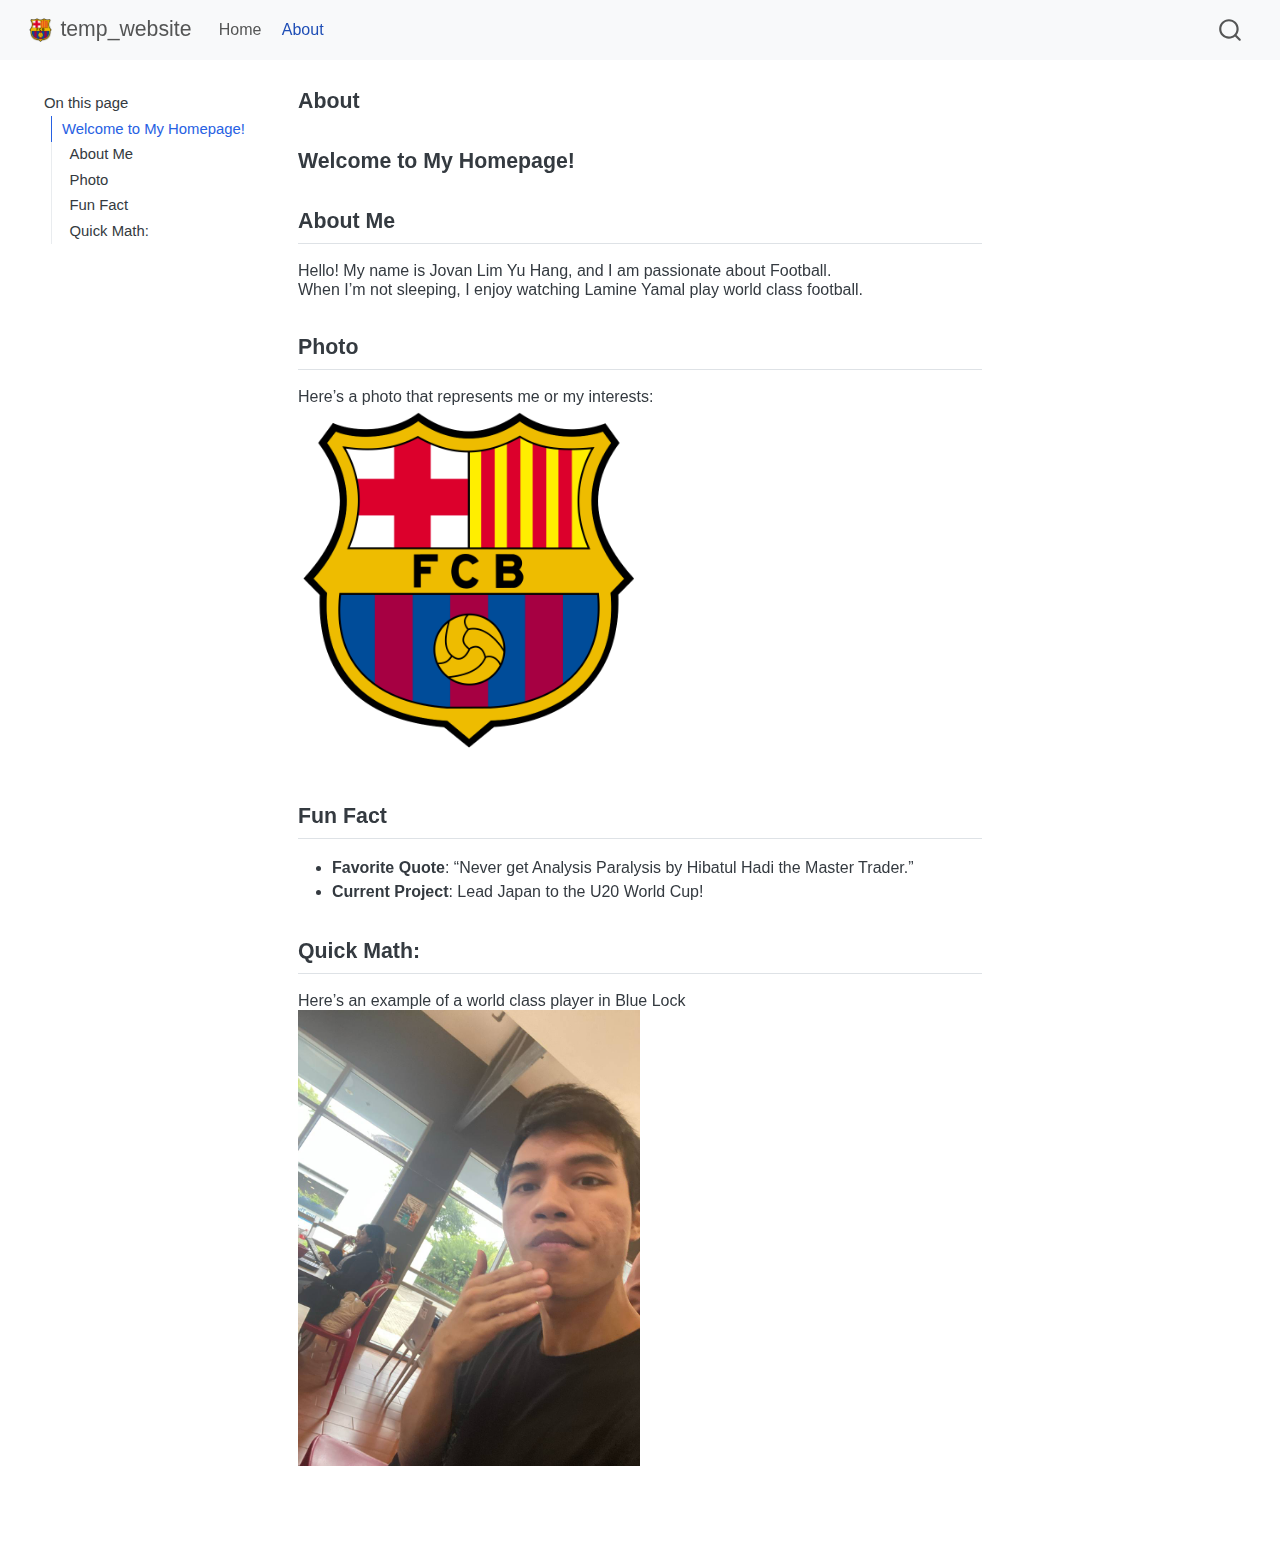
==== docs/about.html @ 67968521 "hado" ====
<!DOCTYPE html>
<html xmlns="http://www.w3.org/1999/xhtml" lang="en" xml:lang="en"><head>

<meta charset="utf-8">
<meta name="generator" content="quarto-1.6.40">

<meta name="viewport" content="width=device-width, initial-scale=1.0, user-scalable=yes">


<title>About – temp_website</title>
<style>
code{white-space: pre-wrap;}
span.smallcaps{font-variant: small-caps;}
div.columns{display: flex; gap: min(4vw, 1.5em);}
div.column{flex: auto; overflow-x: auto;}
div.hanging-indent{margin-left: 1.5em; text-indent: -1.5em;}
ul.task-list{list-style: none;}
ul.task-list li input[type="checkbox"] {
  width: 0.8em;
  margin: 0 0.8em 0.2em -1em; /* quarto-specific, see https://github.com/quarto-dev/quarto-cli/issues/4556 */ 
  vertical-align: middle;
}
</style>


<script src="site_libs/quarto-nav/quarto-nav.js"></script>
<script src="site_libs/quarto-nav/headroom.min.js"></script>
<script src="site_libs/clipboard/clipboard.min.js"></script>
<script src="site_libs/quarto-search/autocomplete.umd.js"></script>
<script src="site_libs/quarto-search/fuse.min.js"></script>
<script src="site_libs/quarto-search/quarto-search.js"></script>
<meta name="quarto:offset" content="./">
<link href="./favicon.png" rel="icon" type="image/png">
<script src="site_libs/quarto-html/quarto.js"></script>
<script src="site_libs/quarto-html/popper.min.js"></script>
<script src="site_libs/quarto-html/tippy.umd.min.js"></script>
<script src="site_libs/quarto-html/anchor.min.js"></script>
<link href="site_libs/quarto-html/tippy.css" rel="stylesheet">
<link href="site_libs/quarto-html/quarto-syntax-highlighting-549806ee2085284f45b00abea8c6df48.css" rel="stylesheet" id="quarto-text-highlighting-styles">
<script src="site_libs/bootstrap/bootstrap.min.js"></script>
<link href="site_libs/bootstrap/bootstrap-icons.css" rel="stylesheet">
<link href="site_libs/bootstrap/bootstrap-6bd9cfa162949bde0a231f530c97869d.min.css" rel="stylesheet" append-hash="true" id="quarto-bootstrap" data-mode="light">
<script id="quarto-search-options" type="application/json">{
  "location": "navbar",
  "copy-button": false,
  "collapse-after": 3,
  "panel-placement": "end",
  "type": "overlay",
  "limit": 50,
  "keyboard-shortcut": [
    "f",
    "/",
    "s"
  ],
  "show-item-context": false,
  "language": {
    "search-no-results-text": "No results",
    "search-matching-documents-text": "matching documents",
    "search-copy-link-title": "Copy link to search",
    "search-hide-matches-text": "Hide additional matches",
    "search-more-match-text": "more match in this document",
    "search-more-matches-text": "more matches in this document",
    "search-clear-button-title": "Clear",
    "search-text-placeholder": "",
    "search-detached-cancel-button-title": "Cancel",
    "search-submit-button-title": "Submit",
    "search-label": "Search"
  }
}</script>


<link rel="stylesheet" href="styles.css">
</head>

<body class="floating nav-fixed">

<div id="quarto-search-results"></div>
  <header id="quarto-header" class="headroom fixed-top">
    <nav class="navbar navbar-expand-lg " data-bs-theme="dark">
      <div class="navbar-container container-fluid">
      <div class="navbar-brand-container mx-auto">
    <a href="./index.html" class="navbar-brand navbar-brand-logo">
    <img src="./logo.png" alt="" class="navbar-logo">
    </a>
    <a class="navbar-brand" href="./index.html">
    <span class="navbar-title">temp_website</span>
    </a>
  </div>
            <div id="quarto-search" class="" title="Search"></div>
          <button class="navbar-toggler" type="button" data-bs-toggle="collapse" data-bs-target="#navbarCollapse" aria-controls="navbarCollapse" role="menu" aria-expanded="false" aria-label="Toggle navigation" onclick="if (window.quartoToggleHeadroom) { window.quartoToggleHeadroom(); }">
  <span class="navbar-toggler-icon"></span>
</button>
          <div class="collapse navbar-collapse" id="navbarCollapse">
            <ul class="navbar-nav navbar-nav-scroll me-auto">
  <li class="nav-item">
    <a class="nav-link" href="./index.html"> 
<span class="menu-text">Home</span></a>
  </li>  
  <li class="nav-item">
    <a class="nav-link active" href="./about.html" aria-current="page"> 
<span class="menu-text">About</span></a>
  </li>  
</ul>
          </div> <!-- /navcollapse -->
            <div class="quarto-navbar-tools">
</div>
      </div> <!-- /container-fluid -->
    </nav>
</header>
<!-- content -->
<div id="quarto-content" class="quarto-container page-columns page-rows-contents page-layout-article page-navbar">
<!-- sidebar -->
  <nav id="quarto-sidebar" class="sidebar collapse collapse-horizontal quarto-sidebar-collapse-item sidebar-navigation floating overflow-auto">
    <nav id="TOC" role="doc-toc" class="toc-active">
    <h2 id="toc-title">On this page</h2>
   
  <ul>
  <li><a href="#welcome-to-my-homepage" id="toc-welcome-to-my-homepage" class="nav-link active" data-scroll-target="#welcome-to-my-homepage">Welcome to My Homepage!</a>
  <ul class="collapse">
  <li><a href="#about-me" id="toc-about-me" class="nav-link" data-scroll-target="#about-me">About Me</a></li>
  <li><a href="#photo" id="toc-photo" class="nav-link" data-scroll-target="#photo">Photo</a></li>
  <li><a href="#fun-fact" id="toc-fun-fact" class="nav-link" data-scroll-target="#fun-fact">Fun Fact</a></li>
  <li><a href="#quick-math" id="toc-quick-math" class="nav-link" data-scroll-target="#quick-math">Quick Math:</a></li>
  </ul></li>
  </ul>
</nav>
</nav>
<div id="quarto-sidebar-glass" class="quarto-sidebar-collapse-item" data-bs-toggle="collapse" data-bs-target=".quarto-sidebar-collapse-item"></div>
<!-- margin-sidebar -->
    <div id="quarto-margin-sidebar" class="sidebar margin-sidebar zindex-bottom">
    </div>
<!-- main -->
<main class="content" id="quarto-document-content">

<header id="title-block-header" class="quarto-title-block default">
<div class="quarto-title">
<h1 class="title">About</h1>
</div>



<div class="quarto-title-meta">

    
  
    
  </div>
  


</header>


<section id="welcome-to-my-homepage" class="level1">
<h1>Welcome to My Homepage!</h1>
<section id="about-me" class="level2">
<h2 class="anchored" data-anchor-id="about-me">About Me</h2>
<p>Hello! My name is Jovan Lim Yu Hang, and I am passionate about Football.<br>
When I’m not sleeping, I enjoy watching Lamine Yamal play world class football.</p>
</section>
<section id="photo" class="level2">
<h2 class="anchored" data-anchor-id="photo">Photo</h2>
<p>Here’s a photo that represents me or my interests:<br>
<img src="logo.png" class="img-fluid quarto-figure quarto-figure-center" style="width:50.0%"></p>
</section>
<section id="fun-fact" class="level2">
<h2 class="anchored" data-anchor-id="fun-fact">Fun Fact</h2>
<ul>
<li><strong>Favorite Quote</strong>: “Never get Analysis Paralysis by Hibatul Hadi the Master Trader.”<br>
</li>
<li><strong>Current Project</strong>: Lead Japan to the U20 World Cup!</li>
</ul>
</section>
<section id="quick-math" class="level2">
<h2 class="anchored" data-anchor-id="quick-math">Quick Math:</h2>
<p>Here’s an example of a world class player in Blue Lock <img src="genius.jpg" class="img-fluid quarto-figure quarto-figure-center" style="width:50.0%"></p>


</section>
</section>

</main> <!-- /main -->
<script id="quarto-html-after-body" type="application/javascript">
window.document.addEventListener("DOMContentLoaded", function (event) {
  const toggleBodyColorMode = (bsSheetEl) => {
    const mode = bsSheetEl.getAttribute("data-mode");
    const bodyEl = window.document.querySelector("body");
    if (mode === "dark") {
      bodyEl.classList.add("quarto-dark");
      bodyEl.classList.remove("quarto-light");
    } else {
      bodyEl.classList.add("quarto-light");
      bodyEl.classList.remove("quarto-dark");
    }
  }
  const toggleBodyColorPrimary = () => {
    const bsSheetEl = window.document.querySelector("link#quarto-bootstrap");
    if (bsSheetEl) {
      toggleBodyColorMode(bsSheetEl);
    }
  }
  toggleBodyColorPrimary();  
  const icon = "";
  const anchorJS = new window.AnchorJS();
  anchorJS.options = {
    placement: 'right',
    icon: icon
  };
  anchorJS.add('.anchored');
  const isCodeAnnotation = (el) => {
    for (const clz of el.classList) {
      if (clz.startsWith('code-annotation-')) {                     
        return true;
      }
    }
    return false;
  }
  const onCopySuccess = function(e) {
    // button target
    const button = e.trigger;
    // don't keep focus
    button.blur();
    // flash "checked"
    button.classList.add('code-copy-button-checked');
    var currentTitle = button.getAttribute("title");
    button.setAttribute("title", "Copied!");
    let tooltip;
    if (window.bootstrap) {
      button.setAttribute("data-bs-toggle", "tooltip");
      button.setAttribute("data-bs-placement", "left");
      button.setAttribute("data-bs-title", "Copied!");
      tooltip = new bootstrap.Tooltip(button, 
        { trigger: "manual", 
          customClass: "code-copy-button-tooltip",
          offset: [0, -8]});
      tooltip.show();    
    }
    setTimeout(function() {
      if (tooltip) {
        tooltip.hide();
        button.removeAttribute("data-bs-title");
        button.removeAttribute("data-bs-toggle");
        button.removeAttribute("data-bs-placement");
      }
      button.setAttribute("title", currentTitle);
      button.classList.remove('code-copy-button-checked');
    }, 1000);
    // clear code selection
    e.clearSelection();
  }
  const getTextToCopy = function(trigger) {
      const codeEl = trigger.previousElementSibling.cloneNode(true);
      for (const childEl of codeEl.children) {
        if (isCodeAnnotation(childEl)) {
          childEl.remove();
        }
      }
      return codeEl.innerText;
  }
  const clipboard = new window.ClipboardJS('.code-copy-button:not([data-in-quarto-modal])', {
    text: getTextToCopy
  });
  clipboard.on('success', onCopySuccess);
  if (window.document.getElementById('quarto-embedded-source-code-modal')) {
    const clipboardModal = new window.ClipboardJS('.code-copy-button[data-in-quarto-modal]', {
      text: getTextToCopy,
      container: window.document.getElementById('quarto-embedded-source-code-modal')
    });
    clipboardModal.on('success', onCopySuccess);
  }
    var localhostRegex = new RegExp(/^(?:http|https):\/\/localhost\:?[0-9]*\//);
    var mailtoRegex = new RegExp(/^mailto:/);
      var filterRegex = new RegExp('/' + window.location.host + '/');
    var isInternal = (href) => {
        return filterRegex.test(href) || localhostRegex.test(href) || mailtoRegex.test(href);
    }
    // Inspect non-navigation links and adorn them if external
 	var links = window.document.querySelectorAll('a[href]:not(.nav-link):not(.navbar-brand):not(.toc-action):not(.sidebar-link):not(.sidebar-item-toggle):not(.pagination-link):not(.no-external):not([aria-hidden]):not(.dropdown-item):not(.quarto-navigation-tool):not(.about-link)');
    for (var i=0; i<links.length; i++) {
      const link = links[i];
      if (!isInternal(link.href)) {
        // undo the damage that might have been done by quarto-nav.js in the case of
        // links that we want to consider external
        if (link.dataset.originalHref !== undefined) {
          link.href = link.dataset.originalHref;
        }
      }
    }
  function tippyHover(el, contentFn, onTriggerFn, onUntriggerFn) {
    const config = {
      allowHTML: true,
      maxWidth: 500,
      delay: 100,
      arrow: false,
      appendTo: function(el) {
          return el.parentElement;
      },
      interactive: true,
      interactiveBorder: 10,
      theme: 'quarto',
      placement: 'bottom-start',
    };
    if (contentFn) {
      config.content = contentFn;
    }
    if (onTriggerFn) {
      config.onTrigger = onTriggerFn;
    }
    if (onUntriggerFn) {
      config.onUntrigger = onUntriggerFn;
    }
    window.tippy(el, config); 
  }
  const noterefs = window.document.querySelectorAll('a[role="doc-noteref"]');
  for (var i=0; i<noterefs.length; i++) {
    const ref = noterefs[i];
    tippyHover(ref, function() {
      // use id or data attribute instead here
      let href = ref.getAttribute('data-footnote-href') || ref.getAttribute('href');
      try { href = new URL(href).hash; } catch {}
      const id = href.replace(/^#\/?/, "");
      const note = window.document.getElementById(id);
      if (note) {
        return note.innerHTML;
      } else {
        return "";
      }
    });
  }
  const xrefs = window.document.querySelectorAll('a.quarto-xref');
  const processXRef = (id, note) => {
    // Strip column container classes
    const stripColumnClz = (el) => {
      el.classList.remove("page-full", "page-columns");
      if (el.children) {
        for (const child of el.children) {
          stripColumnClz(child);
        }
      }
    }
    stripColumnClz(note)
    if (id === null || id.startsWith('sec-')) {
      // Special case sections, only their first couple elements
      const container = document.createElement("div");
      if (note.children && note.children.length > 2) {
        container.appendChild(note.children[0].cloneNode(true));
        for (let i = 1; i < note.children.length; i++) {
          const child = note.children[i];
          if (child.tagName === "P" && child.innerText === "") {
            continue;
          } else {
            container.appendChild(child.cloneNode(true));
            break;
          }
        }
        if (window.Quarto?.typesetMath) {
          window.Quarto.typesetMath(container);
        }
        return container.innerHTML
      } else {
        if (window.Quarto?.typesetMath) {
          window.Quarto.typesetMath(note);
        }
        return note.innerHTML;
      }
    } else {
      // Remove any anchor links if they are present
      const anchorLink = note.querySelector('a.anchorjs-link');
      if (anchorLink) {
        anchorLink.remove();
      }
      if (window.Quarto?.typesetMath) {
        window.Quarto.typesetMath(note);
      }
      if (note.classList.contains("callout")) {
        return note.outerHTML;
      } else {
        return note.innerHTML;
      }
    }
  }
  for (var i=0; i<xrefs.length; i++) {
    const xref = xrefs[i];
    tippyHover(xref, undefined, function(instance) {
      instance.disable();
      let url = xref.getAttribute('href');
      let hash = undefined; 
      if (url.startsWith('#')) {
        hash = url;
      } else {
        try { hash = new URL(url).hash; } catch {}
      }
      if (hash) {
        const id = hash.replace(/^#\/?/, "");
        const note = window.document.getElementById(id);
        if (note !== null) {
          try {
            const html = processXRef(id, note.cloneNode(true));
            instance.setContent(html);
          } finally {
            instance.enable();
            instance.show();
          }
        } else {
          // See if we can fetch this
          fetch(url.split('#')[0])
          .then(res => res.text())
          .then(html => {
            const parser = new DOMParser();
            const htmlDoc = parser.parseFromString(html, "text/html");
            const note = htmlDoc.getElementById(id);
            if (note !== null) {
              const html = processXRef(id, note);
              instance.setContent(html);
            } 
          }).finally(() => {
            instance.enable();
            instance.show();
          });
        }
      } else {
        // See if we can fetch a full url (with no hash to target)
        // This is a special case and we should probably do some content thinning / targeting
        fetch(url)
        .then(res => res.text())
        .then(html => {
          const parser = new DOMParser();
          const htmlDoc = parser.parseFromString(html, "text/html");
          const note = htmlDoc.querySelector('main.content');
          if (note !== null) {
            // This should only happen for chapter cross references
            // (since there is no id in the URL)
            // remove the first header
            if (note.children.length > 0 && note.children[0].tagName === "HEADER") {
              note.children[0].remove();
            }
            const html = processXRef(null, note);
            instance.setContent(html);
          } 
        }).finally(() => {
          instance.enable();
          instance.show();
        });
      }
    }, function(instance) {
    });
  }
      let selectedAnnoteEl;
      const selectorForAnnotation = ( cell, annotation) => {
        let cellAttr = 'data-code-cell="' + cell + '"';
        let lineAttr = 'data-code-annotation="' +  annotation + '"';
        const selector = 'span[' + cellAttr + '][' + lineAttr + ']';
        return selector;
      }
      const selectCodeLines = (annoteEl) => {
        const doc = window.document;
        const targetCell = annoteEl.getAttribute("data-target-cell");
        const targetAnnotation = annoteEl.getAttribute("data-target-annotation");
        const annoteSpan = window.document.querySelector(selectorForAnnotation(targetCell, targetAnnotation));
        const lines = annoteSpan.getAttribute("data-code-lines").split(",");
        const lineIds = lines.map((line) => {
          return targetCell + "-" + line;
        })
        let top = null;
        let height = null;
        let parent = null;
        if (lineIds.length > 0) {
            //compute the position of the single el (top and bottom and make a div)
            const el = window.document.getElementById(lineIds[0]);
            top = el.offsetTop;
            height = el.offsetHeight;
            parent = el.parentElement.parentElement;
          if (lineIds.length > 1) {
            const lastEl = window.document.getElementById(lineIds[lineIds.length - 1]);
            const bottom = lastEl.offsetTop + lastEl.offsetHeight;
            height = bottom - top;
          }
          if (top !== null && height !== null && parent !== null) {
            // cook up a div (if necessary) and position it 
            let div = window.document.getElementById("code-annotation-line-highlight");
            if (div === null) {
              div = window.document.createElement("div");
              div.setAttribute("id", "code-annotation-line-highlight");
              div.style.position = 'absolute';
              parent.appendChild(div);
            }
            div.style.top = top - 2 + "px";
            div.style.height = height + 4 + "px";
            div.style.left = 0;
            let gutterDiv = window.document.getElementById("code-annotation-line-highlight-gutter");
            if (gutterDiv === null) {
              gutterDiv = window.document.createElement("div");
              gutterDiv.setAttribute("id", "code-annotation-line-highlight-gutter");
              gutterDiv.style.position = 'absolute';
              const codeCell = window.document.getElementById(targetCell);
              const gutter = codeCell.querySelector('.code-annotation-gutter');
              gutter.appendChild(gutterDiv);
            }
            gutterDiv.style.top = top - 2 + "px";
            gutterDiv.style.height = height + 4 + "px";
          }
          selectedAnnoteEl = annoteEl;
        }
      };
      const unselectCodeLines = () => {
        const elementsIds = ["code-annotation-line-highlight", "code-annotation-line-highlight-gutter"];
        elementsIds.forEach((elId) => {
          const div = window.document.getElementById(elId);
          if (div) {
            div.remove();
          }
        });
        selectedAnnoteEl = undefined;
      };
        // Handle positioning of the toggle
    window.addEventListener(
      "resize",
      throttle(() => {
        elRect = undefined;
        if (selectedAnnoteEl) {
          selectCodeLines(selectedAnnoteEl);
        }
      }, 10)
    );
    function throttle(fn, ms) {
    let throttle = false;
    let timer;
      return (...args) => {
        if(!throttle) { // first call gets through
            fn.apply(this, args);
            throttle = true;
        } else { // all the others get throttled
            if(timer) clearTimeout(timer); // cancel #2
            timer = setTimeout(() => {
              fn.apply(this, args);
              timer = throttle = false;
            }, ms);
        }
      };
    }
      // Attach click handler to the DT
      const annoteDls = window.document.querySelectorAll('dt[data-target-cell]');
      for (const annoteDlNode of annoteDls) {
        annoteDlNode.addEventListener('click', (event) => {
          const clickedEl = event.target;
          if (clickedEl !== selectedAnnoteEl) {
            unselectCodeLines();
            const activeEl = window.document.querySelector('dt[data-target-cell].code-annotation-active');
            if (activeEl) {
              activeEl.classList.remove('code-annotation-active');
            }
            selectCodeLines(clickedEl);
            clickedEl.classList.add('code-annotation-active');
          } else {
            // Unselect the line
            unselectCodeLines();
            clickedEl.classList.remove('code-annotation-active');
          }
        });
      }
  const findCites = (el) => {
    const parentEl = el.parentElement;
    if (parentEl) {
      const cites = parentEl.dataset.cites;
      if (cites) {
        return {
          el,
          cites: cites.split(' ')
        };
      } else {
        return findCites(el.parentElement)
      }
    } else {
      return undefined;
    }
  };
  var bibliorefs = window.document.querySelectorAll('a[role="doc-biblioref"]');
  for (var i=0; i<bibliorefs.length; i++) {
    const ref = bibliorefs[i];
    const citeInfo = findCites(ref);
    if (citeInfo) {
      tippyHover(citeInfo.el, function() {
        var popup = window.document.createElement('div');
        citeInfo.cites.forEach(function(cite) {
          var citeDiv = window.document.createElement('div');
          citeDiv.classList.add('hanging-indent');
          citeDiv.classList.add('csl-entry');
          var biblioDiv = window.document.getElementById('ref-' + cite);
          if (biblioDiv) {
            citeDiv.innerHTML = biblioDiv.innerHTML;
          }
          popup.appendChild(citeDiv);
        });
        return popup.innerHTML;
      });
    }
  }
});
</script>
</div> <!-- /content -->




</body></html>
---- docs/site_libs/quarto-html/tippy.css ----
.tippy-box[data-animation=fade][data-state=hidden]{opacity:0}[data-tippy-root]{max-width:calc(100vw - 10px)}.tippy-box{position:relative;background-color:#333;color:#fff;border-radius:4px;font-size:14px;line-height:1.4;white-space:normal;outline:0;transition-property:transform,visibility,opacity}.tippy-box[data-placement^=top]>.tippy-arrow{bottom:0}.tippy-box[data-placement^=top]>.tippy-arrow:before{bottom:-7px;left:0;border-width:8px 8px 0;border-top-color:initial;transform-origin:center top}.tippy-box[data-placement^=bottom]>.tippy-arrow{top:0}.tippy-box[data-placement^=bottom]>.tippy-arrow:before{top:-7px;left:0;border-width:0 8px 8px;border-bottom-color:initial;transform-origin:center bottom}.tippy-box[data-placement^=left]>.tippy-arrow{right:0}.tippy-box[data-placement^=left]>.tippy-arrow:before{border-width:8px 0 8px 8px;border-left-color:initial;right:-7px;transform-origin:center left}.tippy-box[data-placement^=right]>.tippy-arrow{left:0}.tippy-box[data-placement^=right]>.tippy-arrow:before{left:-7px;border-width:8px 8px 8px 0;border-right-color:initial;transform-origin:center right}.tippy-box[data-inertia][data-state=visible]{transition-timing-function:cubic-bezier(.54,1.5,.38,1.11)}.tippy-arrow{width:16px;height:16px;color:#333}.tippy-arrow:before{content:"";position:absolute;border-color:transparent;border-style:solid}.tippy-content{position:relative;padding:5px 9px;z-index:1}
---- docs/site_libs/quarto-html/quarto-syntax-highlighting-549806ee2085284f45b00abea8c6df48.css ----
/* quarto syntax highlight colors */
:root {
  --quarto-hl-ot-color: #003B4F;
  --quarto-hl-at-color: #657422;
  --quarto-hl-ss-color: #20794D;
  --quarto-hl-an-color: #5E5E5E;
  --quarto-hl-fu-color: #4758AB;
  --quarto-hl-st-color: #20794D;
  --quarto-hl-cf-color: #003B4F;
  --quarto-hl-op-color: #5E5E5E;
  --quarto-hl-er-color: #AD0000;
  --quarto-hl-bn-color: #AD0000;
  --quarto-hl-al-color: #AD0000;
  --quarto-hl-va-color: #111111;
  --quarto-hl-bu-color: inherit;
  --quarto-hl-ex-color: inherit;
  --quarto-hl-pp-color: #AD0000;
  --quarto-hl-in-color: #5E5E5E;
  --quarto-hl-vs-color: #20794D;
  --quarto-hl-wa-color: #5E5E5E;
  --quarto-hl-do-color: #5E5E5E;
  --quarto-hl-im-color: #00769E;
  --quarto-hl-ch-color: #20794D;
  --quarto-hl-dt-color: #AD0000;
  --quarto-hl-fl-color: #AD0000;
  --quarto-hl-co-color: #5E5E5E;
  --quarto-hl-cv-color: #5E5E5E;
  --quarto-hl-cn-color: #8f5902;
  --quarto-hl-sc-color: #5E5E5E;
  --quarto-hl-dv-color: #AD0000;
  --quarto-hl-kw-color: #003B4F;
}

/* other quarto variables */
:root {
  --quarto-font-monospace: SFMono-Regular, Menlo, Monaco, Consolas, "Liberation Mono", "Courier New", monospace;
}

pre > code.sourceCode > span {
  color: #003B4F;
}

code span {
  color: #003B4F;
}

code.sourceCode > span {
  color: #003B4F;
}

div.sourceCode,
div.sourceCode pre.sourceCode {
  color: #003B4F;
}

code span.ot {
  color: #003B4F;
  font-style: inherit;
}

code span.at {
  color: #657422;
  font-style: inherit;
}

code span.ss {
  color: #20794D;
  font-style: inherit;
}

code span.an {
  color: #5E5E5E;
  font-style: inherit;
}

code span.fu {
  color: #4758AB;
  font-style: inherit;
}

code span.st {
  color: #20794D;
  font-style: inherit;
}

code span.cf {
  color: #003B4F;
  font-weight: bold;
  font-style: inherit;
}

code span.op {
  color: #5E5E5E;
  font-style: inherit;
}

code span.er {
  color: #AD0000;
  font-style: inherit;
}

code span.bn {
  color: #AD0000;
  font-style: inherit;
}

code span.al {
  color: #AD0000;
  font-style: inherit;
}

code span.va {
  color: #111111;
  font-style: inherit;
}

code span.bu {
  font-style: inherit;
}

code span.ex {
  font-style: inherit;
}

code span.pp {
  color: #AD0000;
  font-style: inherit;
}

code span.in {
  color: #5E5E5E;
  font-style: inherit;
}

code span.vs {
  color: #20794D;
  font-style: inherit;
}

code span.wa {
  color: #5E5E5E;
  font-style: italic;
}

code span.do {
  color: #5E5E5E;
  font-style: italic;
}

code span.im {
  color: #00769E;
  font-style: inherit;
}

code span.ch {
  color: #20794D;
  font-style: inherit;
}

code span.dt {
  color: #AD0000;
  font-style: inherit;
}

code span.fl {
  color: #AD0000;
  font-style: inherit;
}

code span.co {
  color: #5E5E5E;
  font-style: inherit;
}

code span.cv {
  color: #5E5E5E;
  font-style: italic;
}

code span.cn {
  color: #8f5902;
  font-style: inherit;
}

code span.sc {
  color: #5E5E5E;
  font-style: inherit;
}

code span.dv {
  color: #AD0000;
  font-style: inherit;
}

code span.kw {
  color: #003B4F;
  font-weight: bold;
  font-style: inherit;
}

.prevent-inlining {
  content: "</";
}

/*# sourceMappingURL=ae99138f4fbc2fb4c9f5e5cd69c22459.css.map */
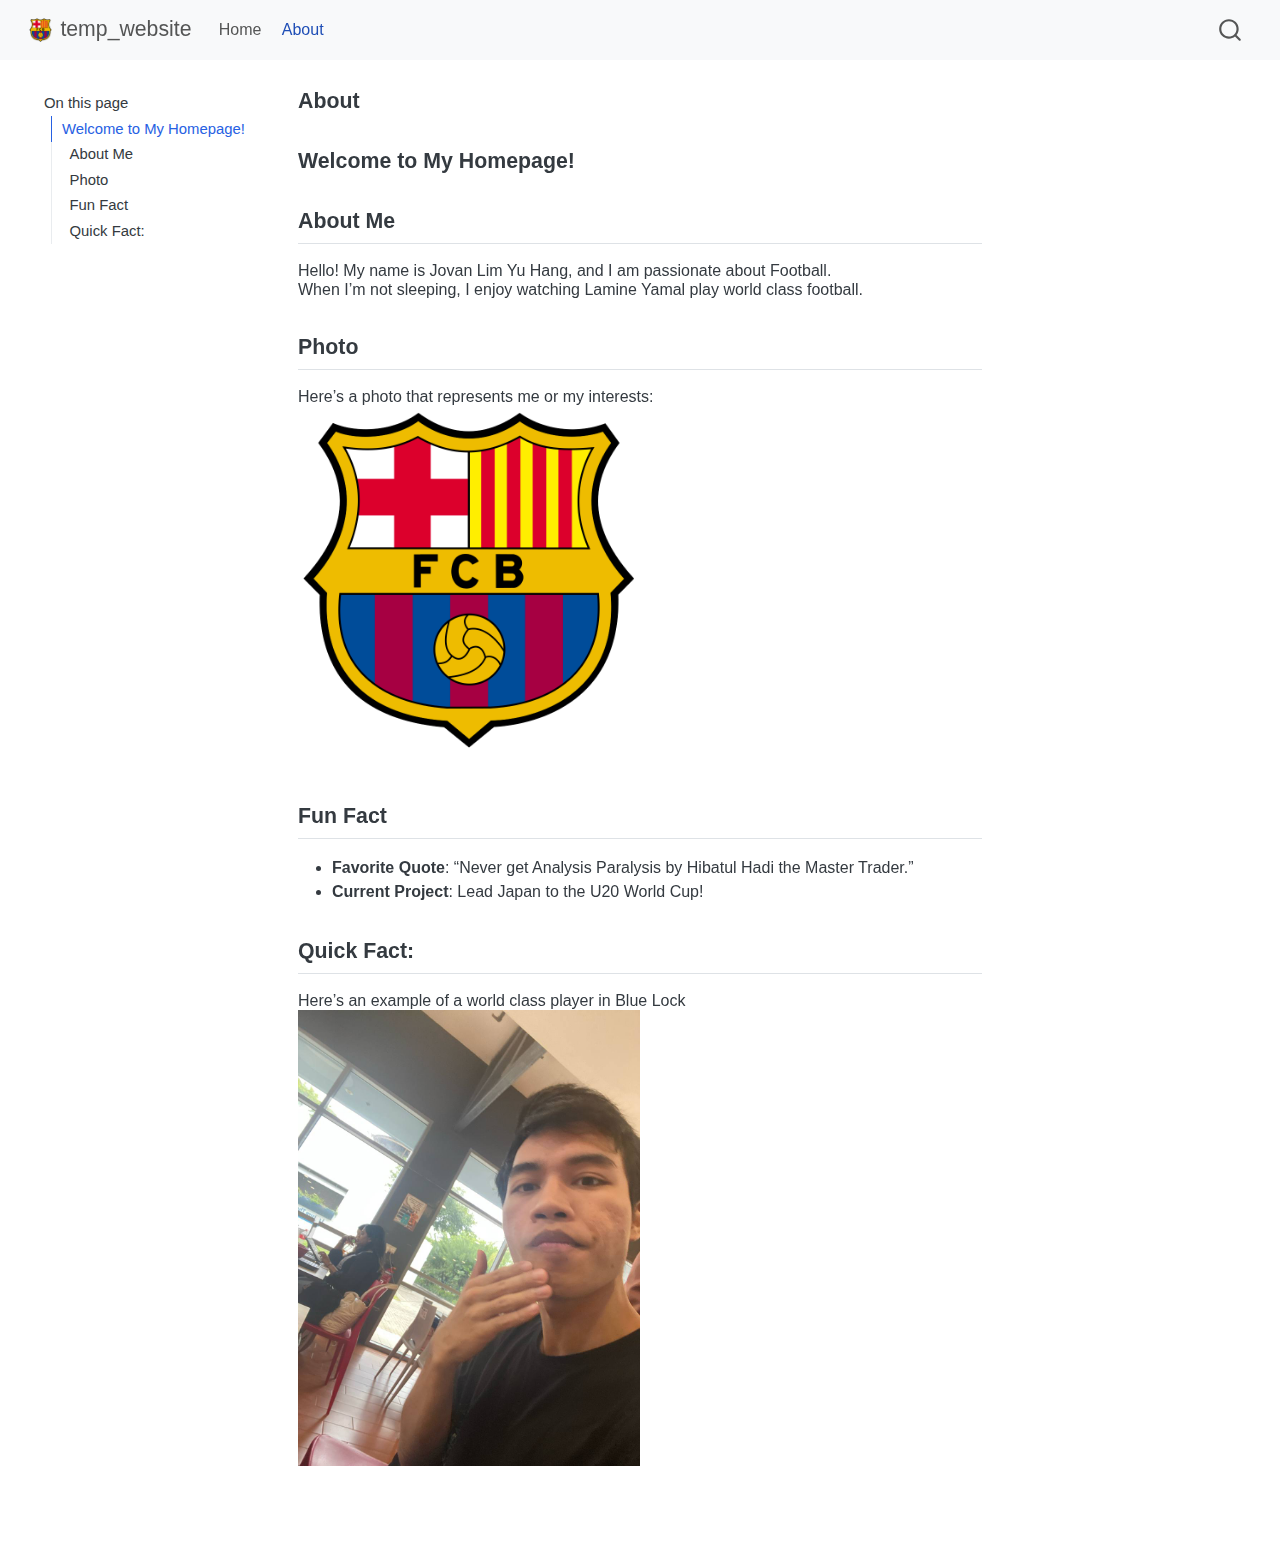
==== commit 8827a711: "oe" ====
--- a/docs/about.html
+++ b/docs/about.html
@@ -120,7 +120,7 @@
   <li><a href="#about-me" id="toc-about-me" class="nav-link" data-scroll-target="#about-me">About Me</a></li>
   <li><a href="#photo" id="toc-photo" class="nav-link" data-scroll-target="#photo">Photo</a></li>
   <li><a href="#fun-fact" id="toc-fun-fact" class="nav-link" data-scroll-target="#fun-fact">Fun Fact</a></li>
-  <li><a href="#quick-math" id="toc-quick-math" class="nav-link" data-scroll-target="#quick-math">Quick Math:</a></li>
+  <li><a href="#quick-fact" id="toc-quick-fact" class="nav-link" data-scroll-target="#quick-fact">Quick Fact:</a></li>
   </ul></li>
   </ul>
 </nav>
@@ -171,8 +171,8 @@
 <li><strong>Current Project</strong>: Lead Japan to the U20 World Cup!</li>
 </ul>
 </section>
-<section id="quick-math" class="level2">
-<h2 class="anchored" data-anchor-id="quick-math">Quick Math:</h2>
+<section id="quick-fact" class="level2">
+<h2 class="anchored" data-anchor-id="quick-fact">Quick Fact:</h2>
 <p>Here’s an example of a world class player in Blue Lock <img src="genius.jpg" class="img-fluid quarto-figure quarto-figure-center" style="width:50.0%"></p>
 
 
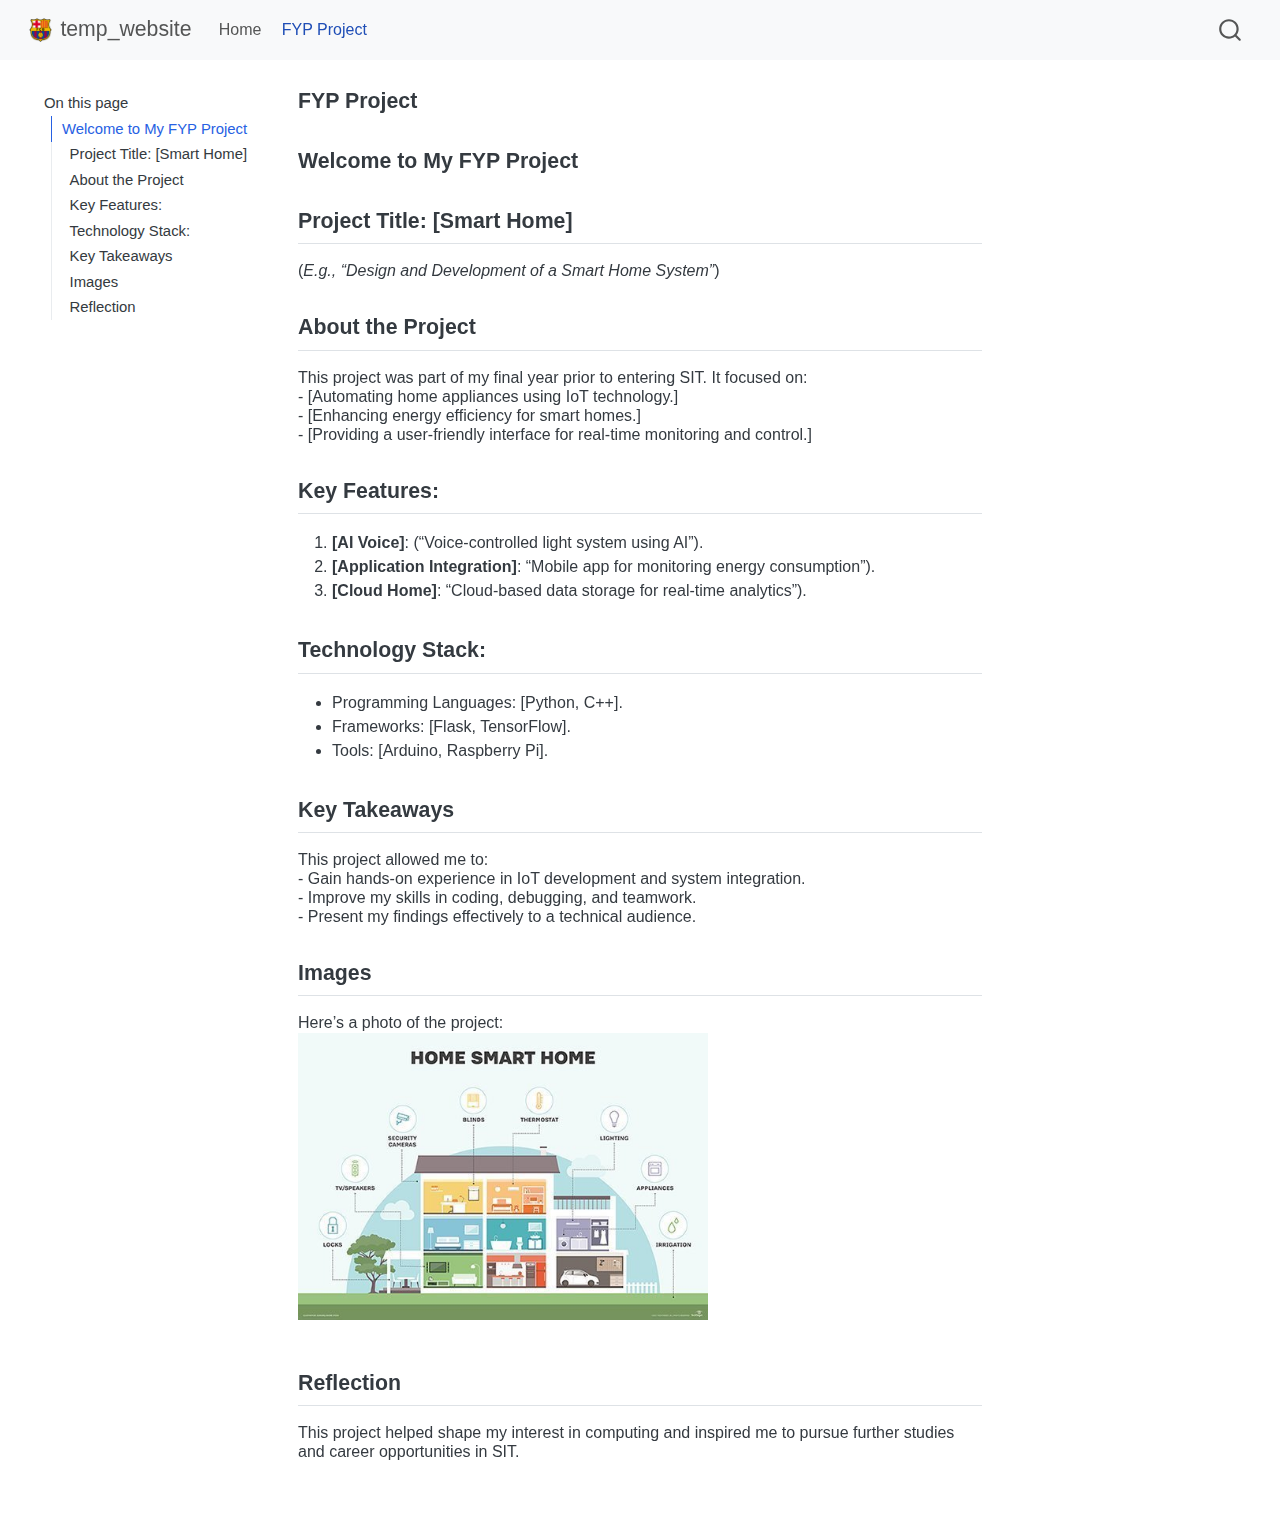
==== commit 66c3a99d: "q" ====
--- a/docs/about.html
+++ b/docs/about.html
@@ -7,7 +7,7 @@
 <meta name="viewport" content="width=device-width, initial-scale=1.0, user-scalable=yes">
 
 
-<title>About – temp_website</title>
+<title>FYP Project – temp_website</title>
 <style>
 code{white-space: pre-wrap;}
 span.smallcaps{font-variant: small-caps;}
@@ -98,7 +98,7 @@
   </li>  
   <li class="nav-item">
     <a class="nav-link active" href="./about.html" aria-current="page"> 
-<span class="menu-text">About</span></a>
+<span class="menu-text">FYP Project</span></a>
   </li>  
 </ul>
           </div> <!-- /navcollapse -->
@@ -115,12 +115,15 @@
     <h2 id="toc-title">On this page</h2>
    
   <ul>
-  <li><a href="#welcome-to-my-homepage" id="toc-welcome-to-my-homepage" class="nav-link active" data-scroll-target="#welcome-to-my-homepage">Welcome to My Homepage!</a>
+  <li><a href="#welcome-to-my-fyp-project" id="toc-welcome-to-my-fyp-project" class="nav-link active" data-scroll-target="#welcome-to-my-fyp-project">Welcome to My FYP Project</a>
   <ul class="collapse">
-  <li><a href="#about-me" id="toc-about-me" class="nav-link" data-scroll-target="#about-me">About Me</a></li>
-  <li><a href="#photo" id="toc-photo" class="nav-link" data-scroll-target="#photo">Photo</a></li>
-  <li><a href="#fun-fact" id="toc-fun-fact" class="nav-link" data-scroll-target="#fun-fact">Fun Fact</a></li>
-  <li><a href="#quick-fact" id="toc-quick-fact" class="nav-link" data-scroll-target="#quick-fact">Quick Fact:</a></li>
+  <li><a href="#project-title-smart-home" id="toc-project-title-smart-home" class="nav-link" data-scroll-target="#project-title-smart-home">Project Title: [Smart Home]</a></li>
+  <li><a href="#about-the-project" id="toc-about-the-project" class="nav-link" data-scroll-target="#about-the-project">About the Project</a></li>
+  <li><a href="#key-features" id="toc-key-features" class="nav-link" data-scroll-target="#key-features">Key Features:</a></li>
+  <li><a href="#technology-stack" id="toc-technology-stack" class="nav-link" data-scroll-target="#technology-stack">Technology Stack:</a></li>
+  <li><a href="#key-takeaways" id="toc-key-takeaways" class="nav-link" data-scroll-target="#key-takeaways">Key Takeaways</a></li>
+  <li><a href="#images" id="toc-images" class="nav-link" data-scroll-target="#images">Images</a></li>
+  <li><a href="#reflection" id="toc-reflection" class="nav-link" data-scroll-target="#reflection">Reflection</a></li>
   </ul></li>
   </ul>
 </nav>
@@ -134,7 +137,7 @@
 
 <header id="title-block-header" class="quarto-title-block default">
 <div class="quarto-title">
-<h1 class="title">About</h1>
+<h1 class="title">FYP Project</h1>
 </div>
 
 
@@ -151,29 +154,54 @@
 </header>
 
 
-<section id="welcome-to-my-homepage" class="level1">
-<h1>Welcome to My Homepage!</h1>
-<section id="about-me" class="level2">
-<h2 class="anchored" data-anchor-id="about-me">About Me</h2>
-<p>Hello! My name is Jovan Lim Yu Hang, and I am passionate about Football.<br>
-When I’m not sleeping, I enjoy watching Lamine Yamal play world class football.</p>
-</section>
-<section id="photo" class="level2">
-<h2 class="anchored" data-anchor-id="photo">Photo</h2>
-<p>Here’s a photo that represents me or my interests:<br>
-<img src="logo.png" class="img-fluid quarto-figure quarto-figure-center" style="width:50.0%"></p>
-</section>
-<section id="fun-fact" class="level2">
-<h2 class="anchored" data-anchor-id="fun-fact">Fun Fact</h2>
+<section id="welcome-to-my-fyp-project" class="level1">
+<h1>Welcome to My FYP Project</h1>
+<section id="project-title-smart-home" class="level2">
+<h2 class="anchored" data-anchor-id="project-title-smart-home">Project Title: [Smart Home]</h2>
+<p>(<em>E.g., “Design and Development of a Smart Home System”</em>)</p>
+</section>
+<section id="about-the-project" class="level2">
+<h2 class="anchored" data-anchor-id="about-the-project">About the Project</h2>
+<p>This project was part of my final year prior to entering SIT. It focused on:<br>
+- [Automating home appliances using IoT technology.]<br>
+- [Enhancing energy efficiency for smart homes.]<br>
+- [Providing a user-friendly interface for real-time monitoring and control.]</p>
+</section>
+<section id="key-features" class="level2">
+<h2 class="anchored" data-anchor-id="key-features">Key Features:</h2>
+<ol type="1">
+<li><strong>[AI Voice]</strong>: (“Voice-controlled light system using AI”).<br>
+</li>
+<li><strong>[Application Integration]</strong>: “Mobile app for monitoring energy consumption”).<br>
+</li>
+<li><strong>[Cloud Home]</strong>: “Cloud-based data storage for real-time analytics”).</li>
+</ol>
+</section>
+<section id="technology-stack" class="level2">
+<h2 class="anchored" data-anchor-id="technology-stack">Technology Stack:</h2>
 <ul>
-<li><strong>Favorite Quote</strong>: “Never get Analysis Paralysis by Hibatul Hadi the Master Trader.”<br>
+<li>Programming Languages: [Python, C++].<br>
 </li>
-<li><strong>Current Project</strong>: Lead Japan to the U20 World Cup!</li>
+<li>Frameworks: [Flask, TensorFlow].<br>
+</li>
+<li>Tools: [Arduino, Raspberry Pi].</li>
 </ul>
 </section>
-<section id="quick-fact" class="level2">
-<h2 class="anchored" data-anchor-id="quick-fact">Quick Fact:</h2>
-<p>Here’s an example of a world class player in Blue Lock <img src="genius.jpg" class="img-fluid quarto-figure quarto-figure-center" style="width:50.0%"></p>
+<section id="key-takeaways" class="level2">
+<h2 class="anchored" data-anchor-id="key-takeaways">Key Takeaways</h2>
+<p>This project allowed me to:<br>
+- Gain hands-on experience in IoT development and system integration.<br>
+- Improve my skills in coding, debugging, and teamwork.<br>
+- Present my findings effectively to a technical audience.</p>
+</section>
+<section id="images" class="level2">
+<h2 class="anchored" data-anchor-id="images">Images</h2>
+<p>Here’s a photo of the project:<br>
+<img src="smarthome.jpg" class="img-fluid quarto-figure quarto-figure-center" style="width:60.0%"></p>
+</section>
+<section id="reflection" class="level2">
+<h2 class="anchored" data-anchor-id="reflection">Reflection</h2>
+<p>This project helped shape my interest in computing and inspired me to pursue further studies and career opportunities in SIT.</p>
 
 
 </section>
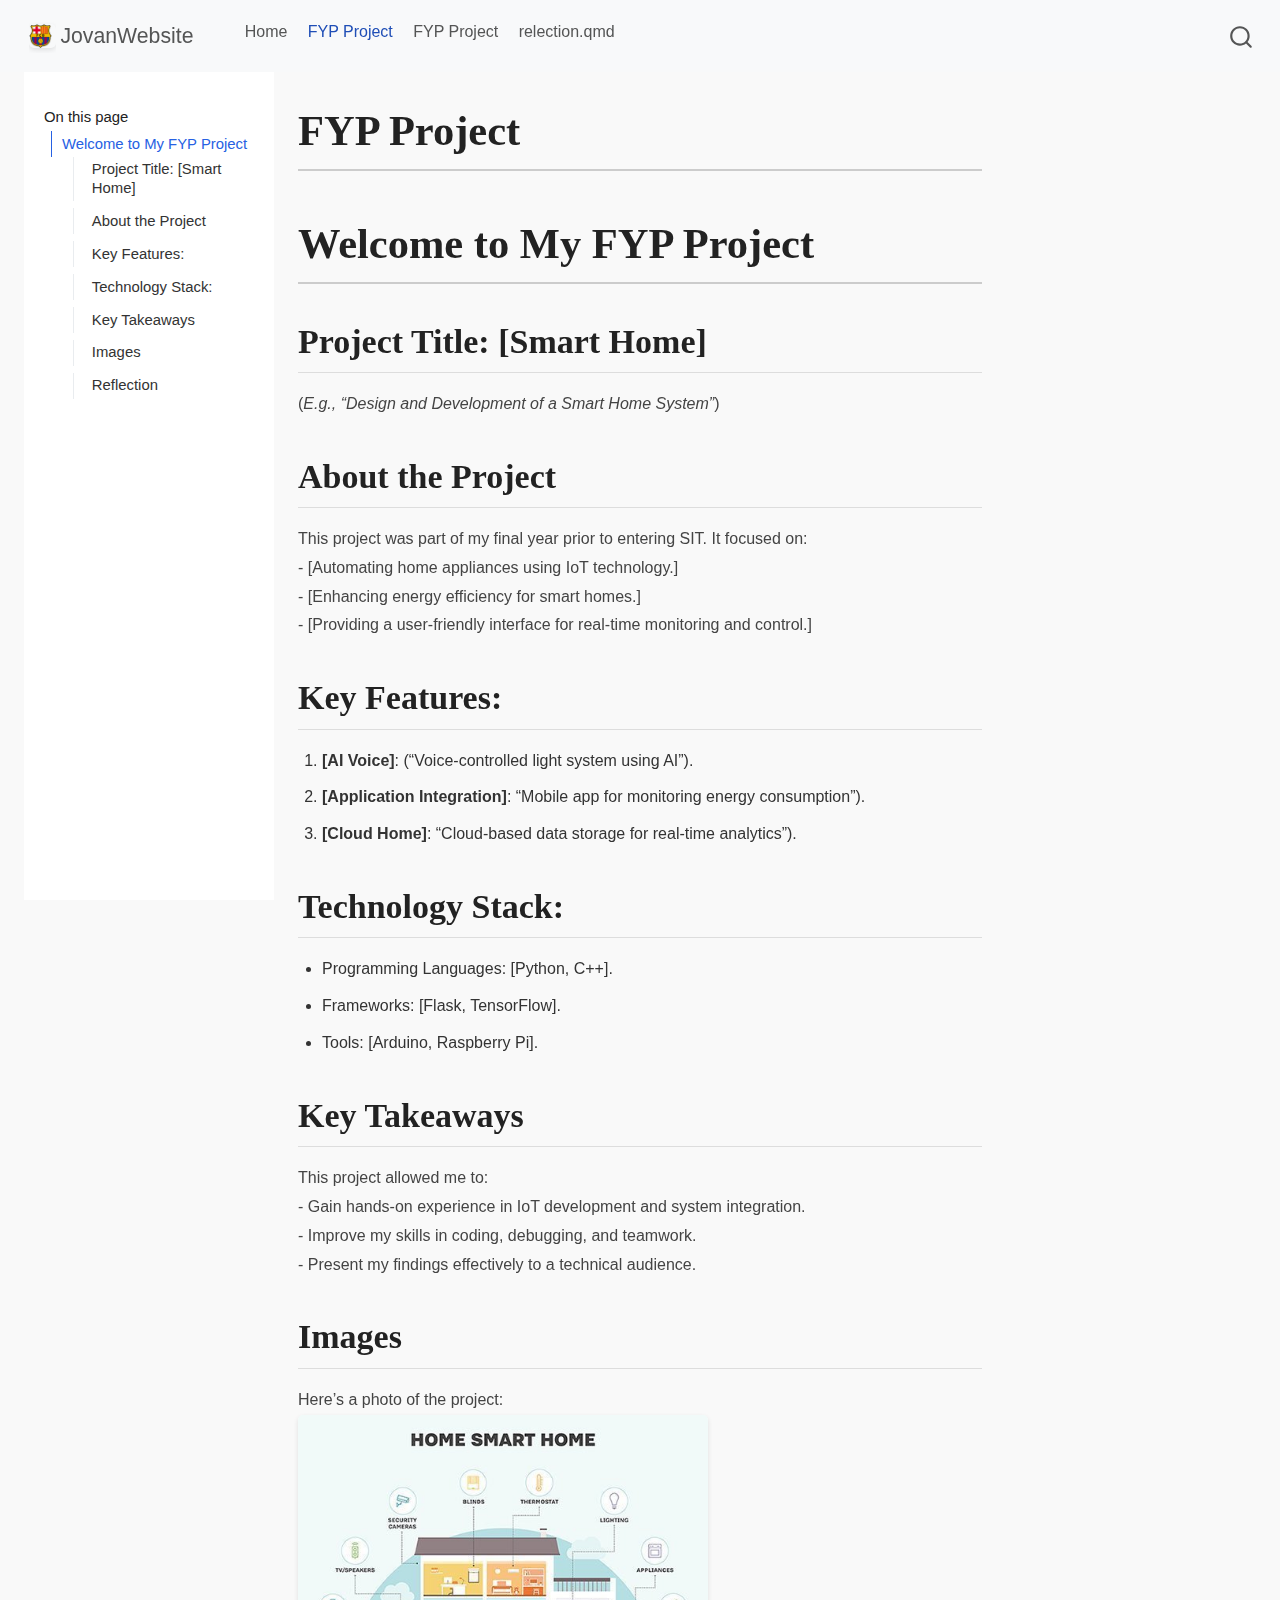
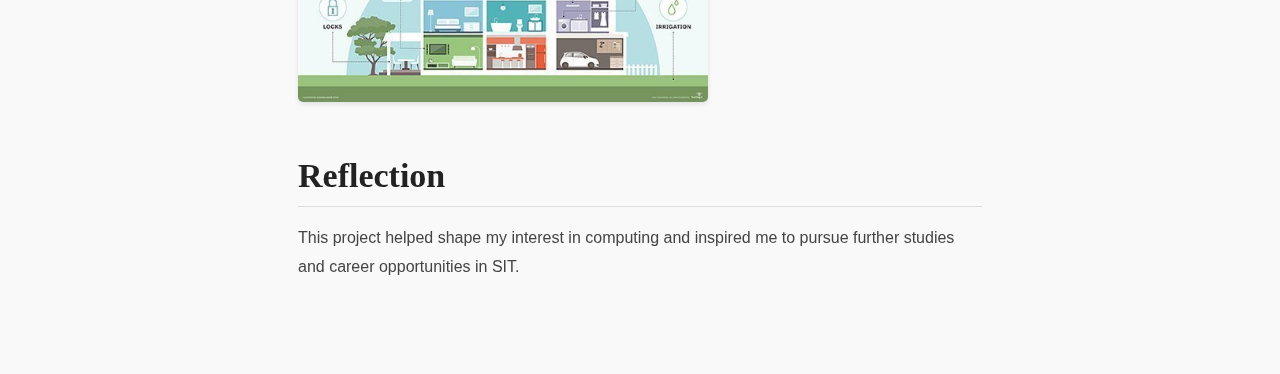
==== commit 902fbf60: "eqwe" ====
--- a/docs/about.html
+++ b/docs/about.html
@@ -7,7 +7,7 @@
 <meta name="viewport" content="width=device-width, initial-scale=1.0, user-scalable=yes">
 
 
-<title>FYP Project – temp_website</title>
+<title>FYP Project – JovanWebsite</title>
 <style>
 code{white-space: pre-wrap;}
 span.smallcaps{font-variant: small-caps;}
@@ -83,7 +83,7 @@
     <img src="./logo.png" alt="" class="navbar-logo">
     </a>
     <a class="navbar-brand" href="./index.html">
-    <span class="navbar-title">temp_website</span>
+    <span class="navbar-title">JovanWebsite</span>
     </a>
   </div>
             <div id="quarto-search" class="" title="Search"></div>
@@ -99,6 +99,15 @@
   <li class="nav-item">
     <a class="nav-link active" href="./about.html" aria-current="page"> 
 <span class="menu-text">FYP Project</span></a>
+  </li>  
+  <li class="nav-item">
+    <a class="nav-link" href="./travel_experience.html"> 
+<span class="menu-text">FYP Project</span></a>
+  </li>  
+  <li class="nav-item">
+    <span class="nav-link">
+<span class="menu-text">relection.qmd</span>
+    </span>
   </li>  
 </ul>
           </div> <!-- /navcollapse -->
--- a/docs/styles.css
+++ b/docs/styles.css
@@ -1,19 +1,133 @@
-/* css styles */
+/* Enhanced CSS Styles */
 
+/* General Body Styling */
 body {
-  font-family: Arial, sans-serif;
-  font-size: 16px;
+  font-family: 'Roboto', Arial, sans-serif; /* Modern, clean font */
+  font-size: 16px; /* Base font size for scaling */
+  line-height: 1.6; /* Improved readability */
+  color: #333; /* Dark gray for better contrast */
+  background-color: #f9f9f9; /* Light background for a clean look */
+  margin: 0;
+  padding: 0;
 }
 
+/* Paragraph Styling */
 p {
-  margin: 0;
+  margin: 0 0 1em; /* Spacing between paragraphs */
   padding: 0;
-  line-height: 1.2;
+  line-height: 1.8; /* Enhanced readability for longer text */
+  color: #444; /* Slightly lighter than body color for softer contrast */
 }
 
-h1,h2 {
-  font-size: 16pt;
+/* Headings Styling */
+h1, h2, h3, h4 {
+  font-family: 'Merriweather', serif; /* Serif font for a classic look in headings */
+  margin: 1em 0 0.5em; /* Spacing around headings */
+  line-height: 1.4; /* Better spacing in headings */
+  color: #222; /* Darker than body text for prominence */
 }
-h3,h4 {
-  font-size: 14pt;
-}+
+h1 {
+  font-size: 2.5rem; /* Larger size for main heading */
+  border-bottom: 2px solid #ccc; /* Underline for separation */
+  padding-bottom: 0.2em;
+}
+
+h2 {
+  font-size: 2rem;
+  border-bottom: 1px solid #ddd; /* Lighter underline */
+  padding-bottom: 0.2em;
+}
+
+h3 {
+  font-size: 1.75rem;
+  color: #444; /* Slightly softer for less hierarchy */
+}
+
+h4 {
+  font-size: 1.5rem;
+  font-weight: 600;
+  color: #555; /* Softer tone for sub-headings */
+}
+
+/* Links */
+a {
+  color: #007acc; /* Primary blue for links */
+  text-decoration: none;
+}
+
+a:hover {
+  color: #005a99; /* Darker blue on hover */
+  text-decoration: underline;
+}
+
+/* Lists */
+ul, ol {
+  margin: 0 0 1em 1.5em; /* Indented and spaced */
+  padding: 0;
+  line-height: 1.8; /* Readability for list items */
+}
+
+li {
+  margin-bottom: 0.5em; /* Spacing between items */
+}
+
+/* Images */
+img {
+  max-width: 100%; /* Responsive images */
+  height: auto;
+  border-radius: 5px; /* Soft corners for images */
+  box-shadow: 0 2px 5px rgba(0, 0, 0, 0.1); /* Subtle shadow for depth */
+}
+
+/* Code Blocks */
+pre, code {
+  font-family: 'Courier New', Courier, monospace;
+  font-size: 0.95rem;
+  background-color: #f4f4f4; /* Light gray background */
+  border: 1px solid #ddd; /* Subtle border */
+  border-radius: 5px;
+  padding: 0.5em;
+  color: #333;
+  overflow-x: auto;
+}
+
+/* Tables */
+table {
+  border-collapse: collapse;
+  width: 100%; /* Responsive width */
+  margin-bottom: 1em;
+  font-size: 0.95rem;
+}
+
+th, td {
+  border: 1px solid #ddd;
+  padding: 0.75em;
+  text-align: left;
+}
+
+th {
+  background-color: #f4f4f4; /* Light background for headers */
+  font-weight: bold;
+}
+
+tr:nth-child(even) {
+  background-color: #f9f9f9; /* Alternate row coloring */
+}
+
+/* Buttons */
+button {
+  font-family: 'Roboto', Arial, sans-serif;
+  font-size: 1rem;
+  padding: 0.5em 1em;
+  color: #fff;
+  background-color: #007acc;
+  border: none;
+  border-radius: 5px;
+  cursor: pointer;
+  transition: background-color 0.3s ease;
+}
+
+button:hover {
+  background-color: #005a99; /* Darker blue on hover */
+}
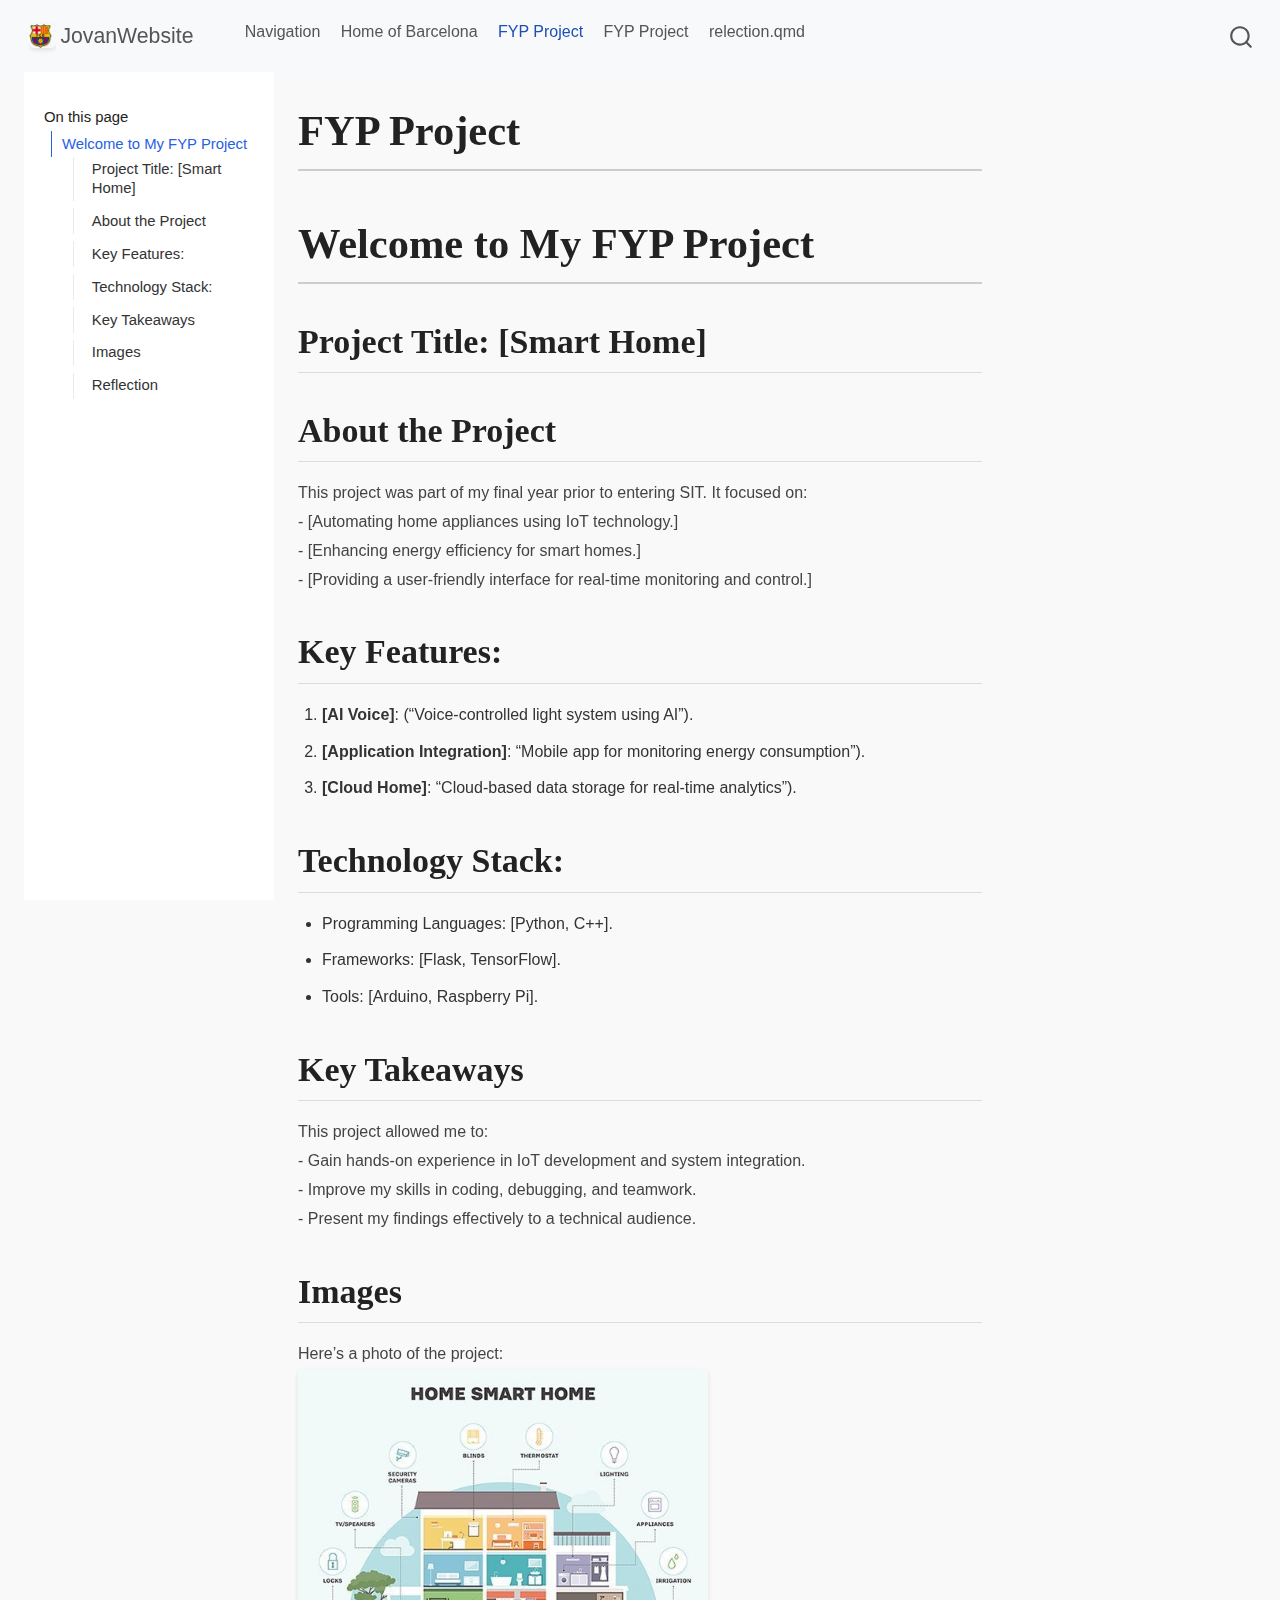
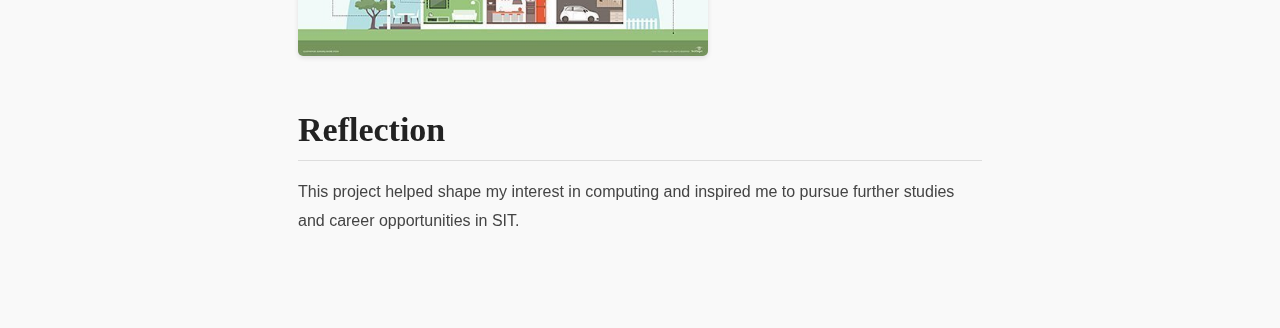
==== commit e087b234: "ee" ====
--- a/docs/about.html
+++ b/docs/about.html
@@ -94,7 +94,11 @@
             <ul class="navbar-nav navbar-nav-scroll me-auto">
   <li class="nav-item">
     <a class="nav-link" href="./index.html"> 
-<span class="menu-text">Home</span></a>
+<span class="menu-text">Navigation</span></a>
+  </li>  
+  <li class="nav-item">
+    <a class="nav-link" href="./index.html"> 
+<span class="menu-text">Home of Barcelona</span></a>
   </li>  
   <li class="nav-item">
     <a class="nav-link active" href="./about.html" aria-current="page"> 
@@ -167,7 +171,6 @@
 <h1>Welcome to My FYP Project</h1>
 <section id="project-title-smart-home" class="level2">
 <h2 class="anchored" data-anchor-id="project-title-smart-home">Project Title: [Smart Home]</h2>
-<p>(<em>E.g., “Design and Development of a Smart Home System”</em>)</p>
 </section>
 <section id="about-the-project" class="level2">
 <h2 class="anchored" data-anchor-id="about-the-project">About the Project</h2>
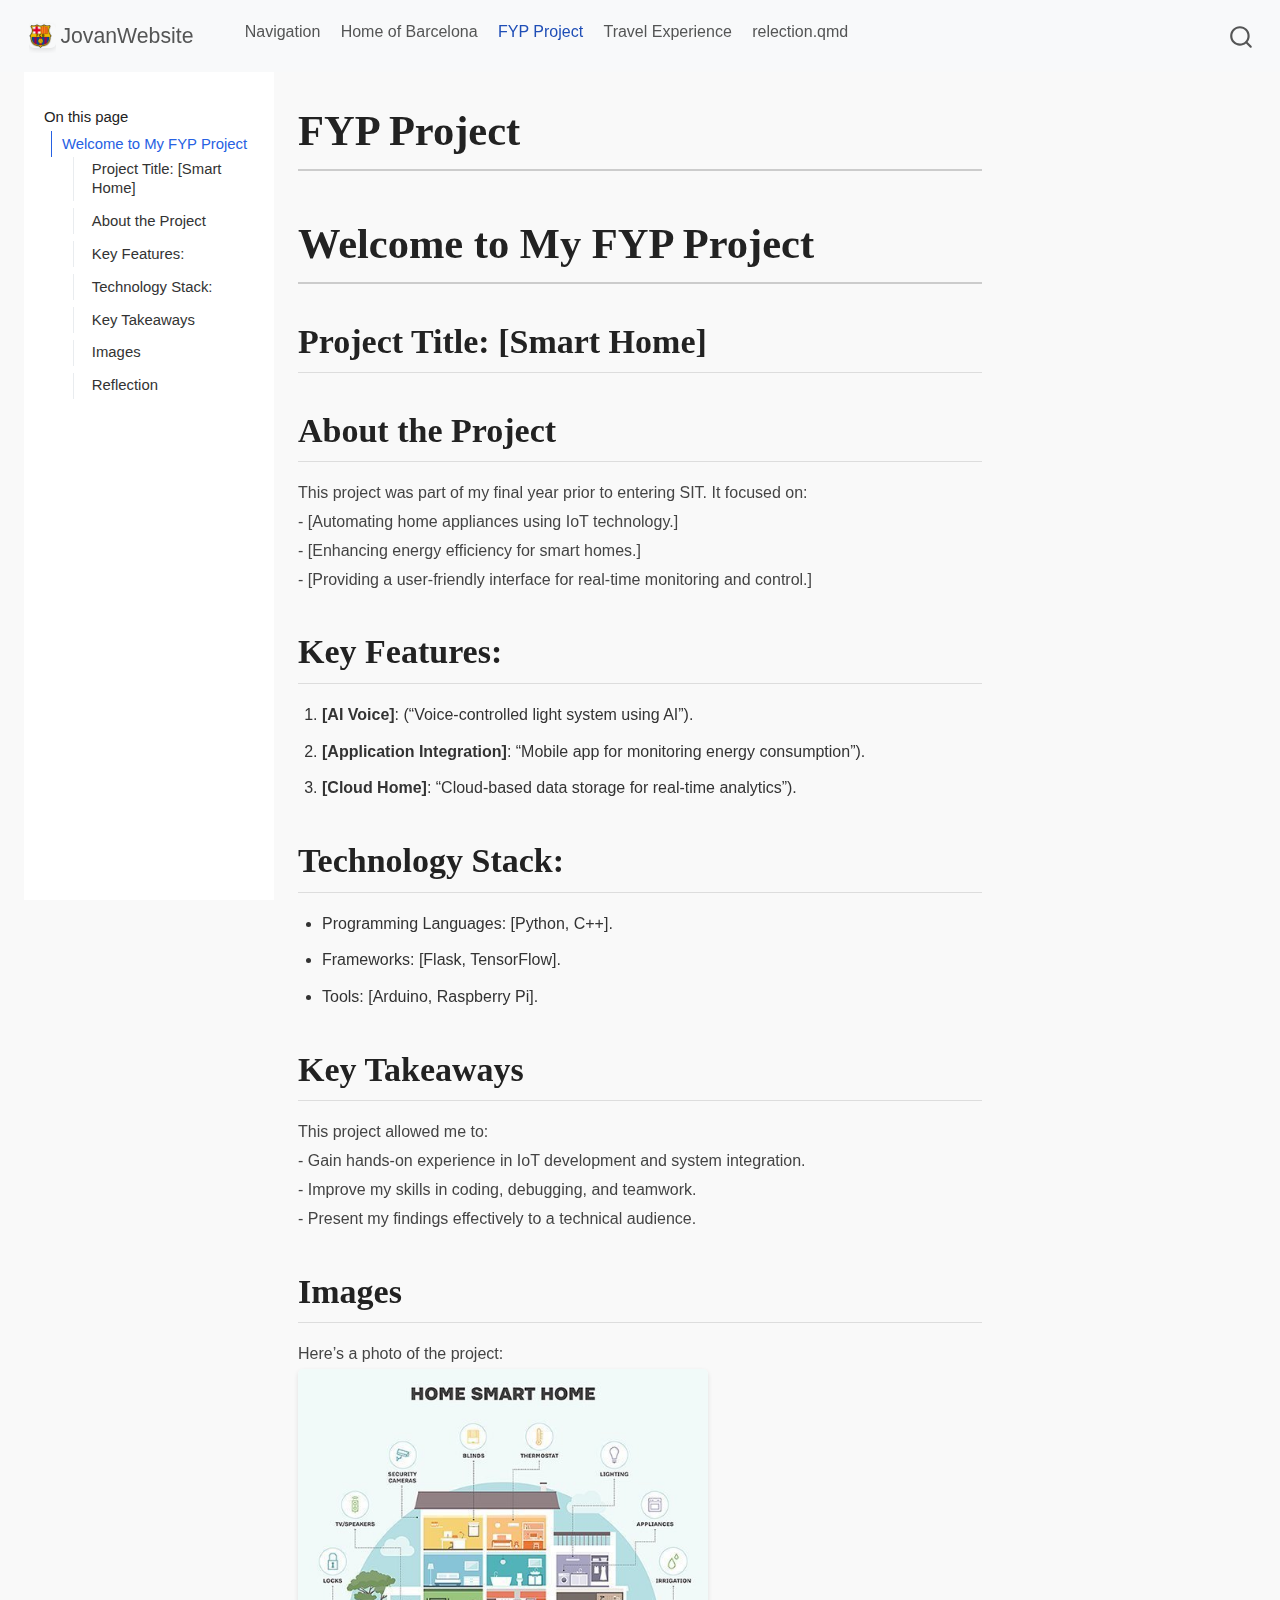
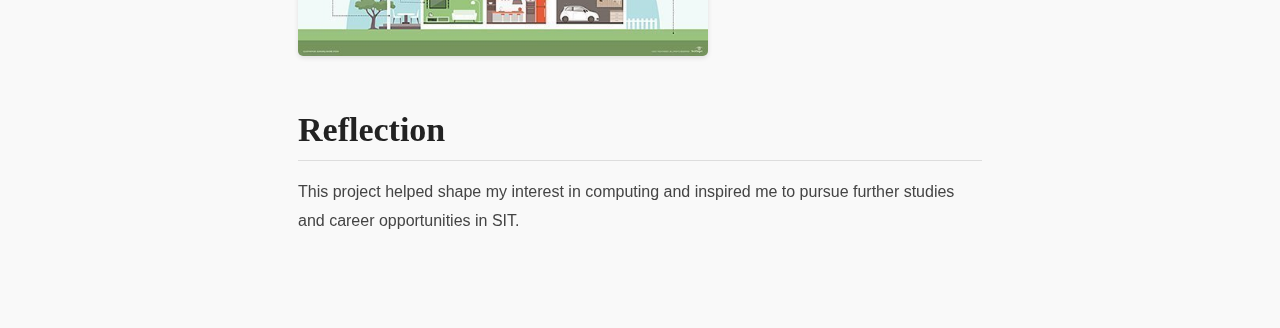
==== commit 4ee11abf: "eee" ====
--- a/docs/about.html
+++ b/docs/about.html
@@ -106,7 +106,7 @@
   </li>  
   <li class="nav-item">
     <a class="nav-link" href="./travel_experience.html"> 
-<span class="menu-text">FYP Project</span></a>
+<span class="menu-text">Travel Experience</span></a>
   </li>  
   <li class="nav-item">
     <span class="nav-link">
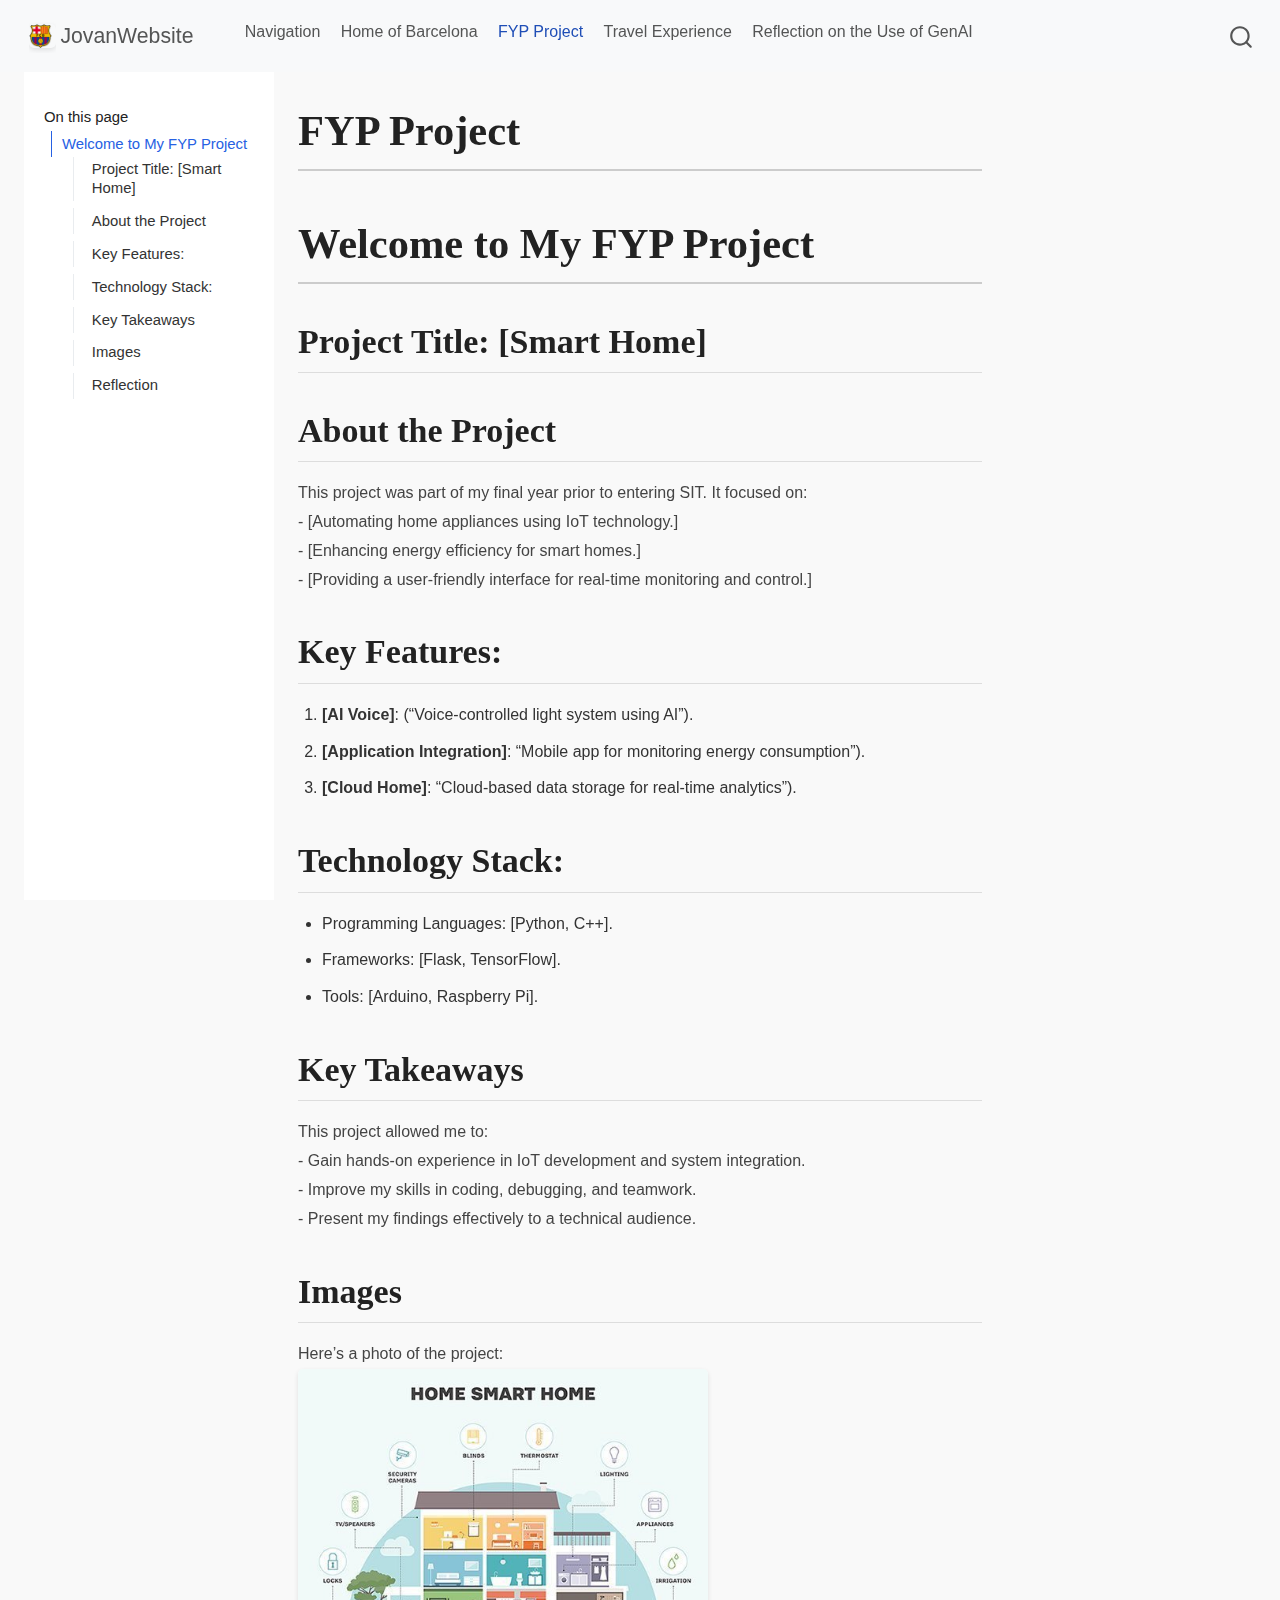
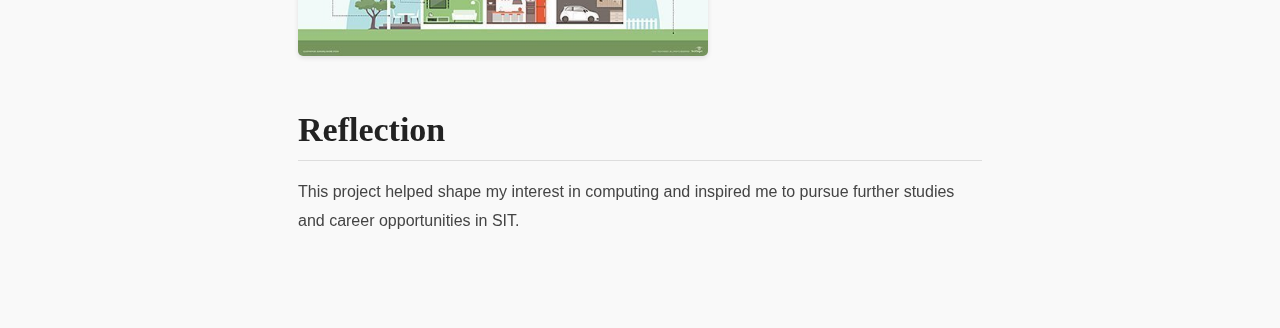
==== commit b8eda06c: "3333" ====
--- a/docs/about.html
+++ b/docs/about.html
@@ -109,9 +109,8 @@
 <span class="menu-text">Travel Experience</span></a>
   </li>  
   <li class="nav-item">
-    <span class="nav-link">
-<span class="menu-text">relection.qmd</span>
-    </span>
+    <a class="nav-link" href="./reflection.html"> 
+<span class="menu-text">Reflection on the Use of GenAI</span></a>
   </li>  
 </ul>
           </div> <!-- /navcollapse -->
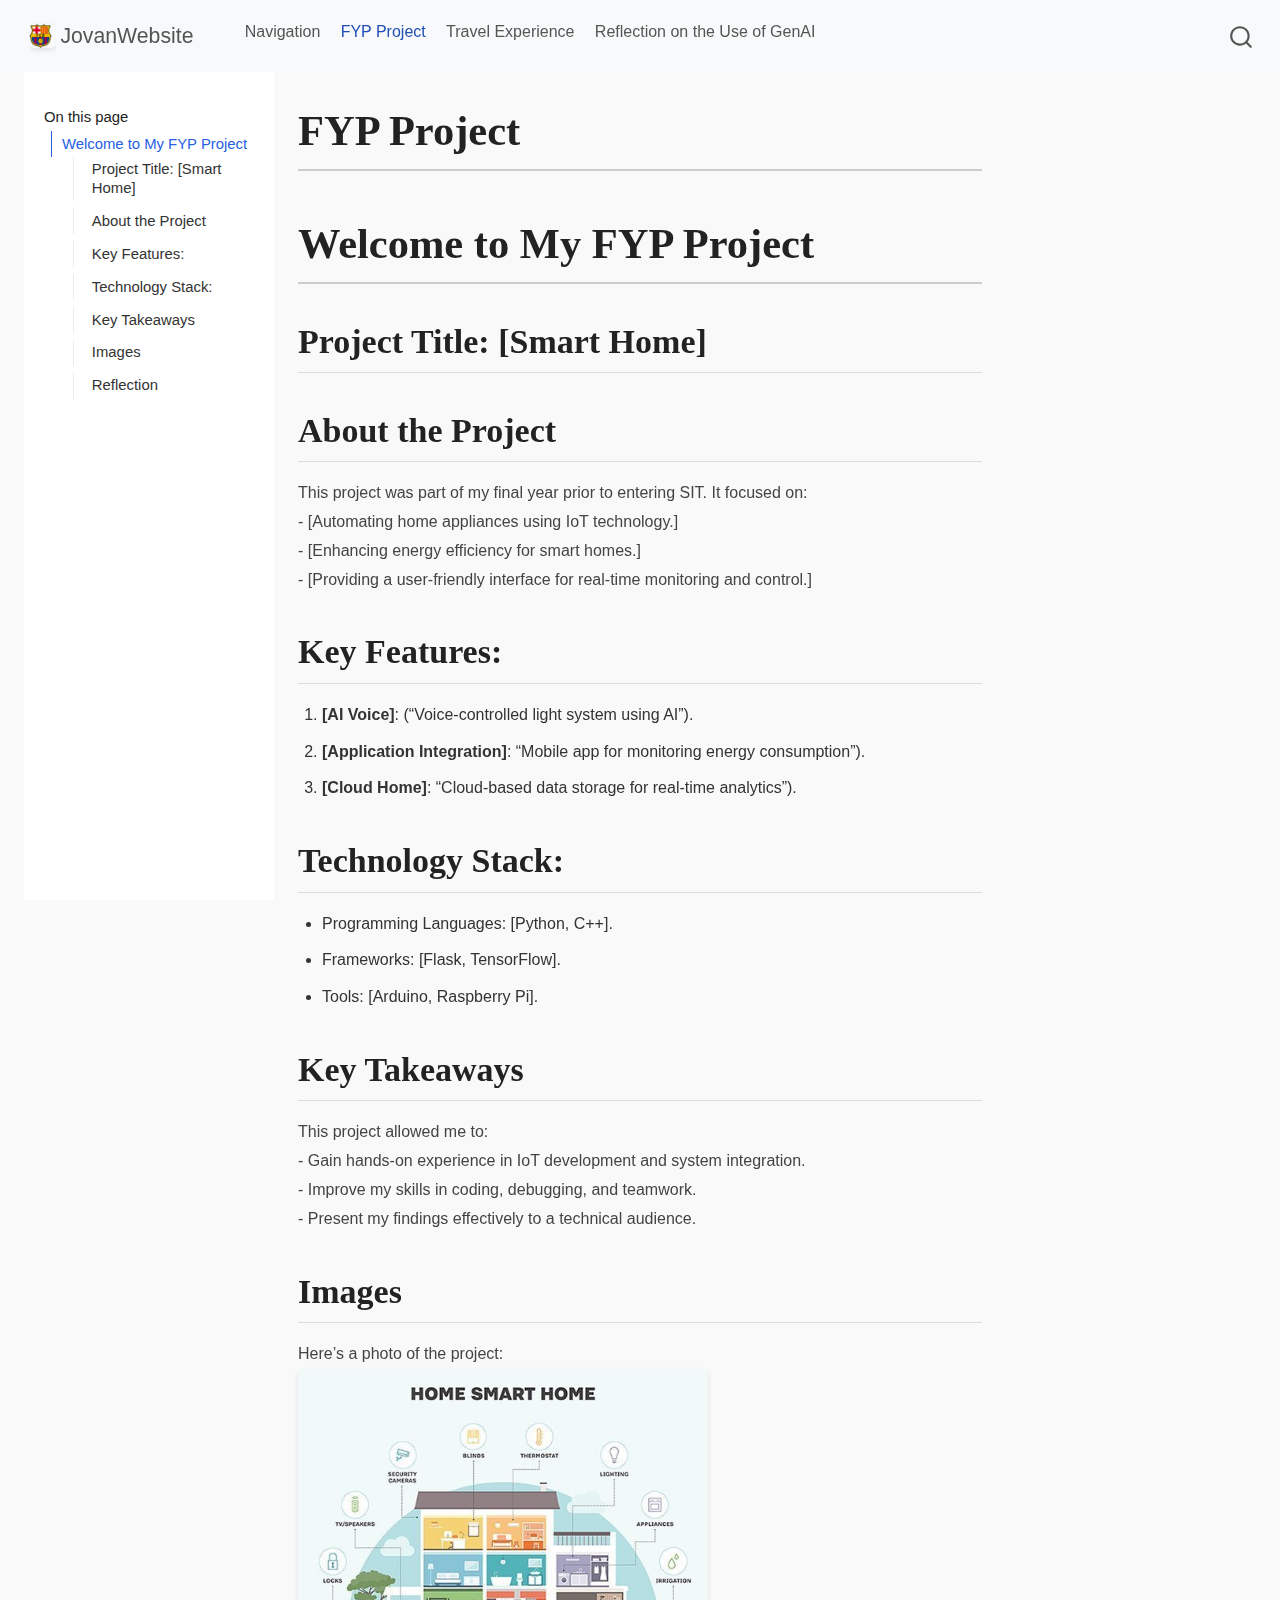
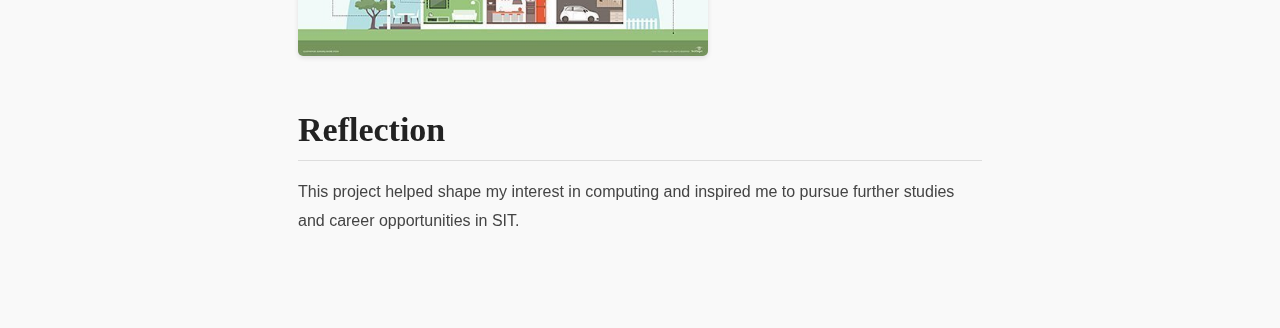
==== commit 8a968ea9: "d" ====
--- a/docs/about.html
+++ b/docs/about.html
@@ -95,10 +95,6 @@
   <li class="nav-item">
     <a class="nav-link" href="./index.html"> 
 <span class="menu-text">Navigation</span></a>
-  </li>  
-  <li class="nav-item">
-    <a class="nav-link" href="./index.html"> 
-<span class="menu-text">Home of Barcelona</span></a>
   </li>  
   <li class="nav-item">
     <a class="nav-link active" href="./about.html" aria-current="page"> 
